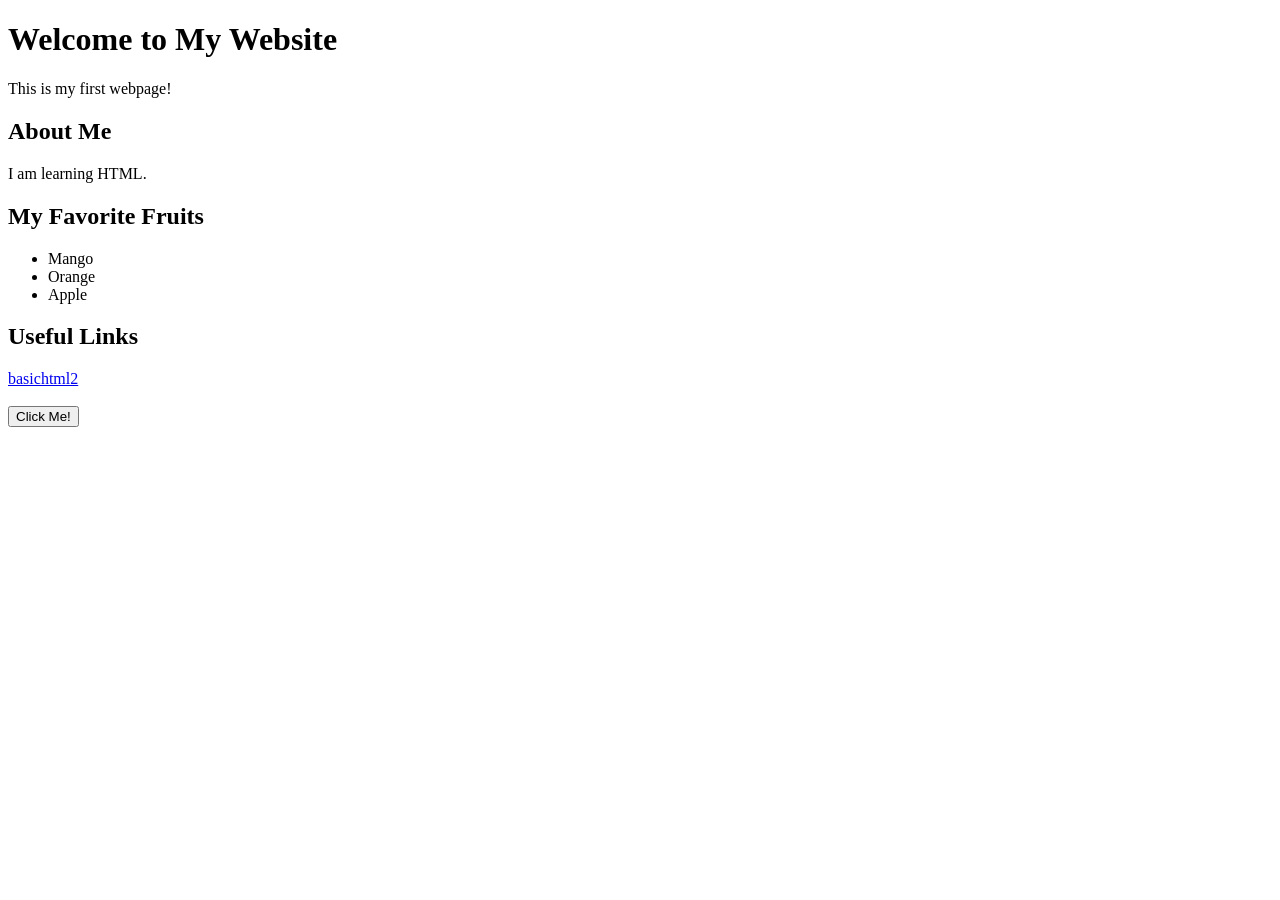
==== index.html @ f269f514 "Update index.html" ====
<!DOCTYPE html>
<html>
<head>
    <meta charset="UTF-8">
    <title>Poohkan's Note</title>
</head>
<body>
    <h1>Welcome to My Website</h1>
    <p>This is my first webpage!</p>
    
    <h2>About Me</h2>
    <p>I am learning HTML.</p>
    
    <h2>My Favorite Fruits</h2>
    <ul>
        <li>Mango</li>
        <li>Orange</li>
        <li>Apple</li>
    </ul>
    
    <h2>Useful Links</h2>
    <a href="./pages/basichtml2.html">basichtml2</a>
    <br><br>
    <button>Click Me!</button>
</body>
</html>
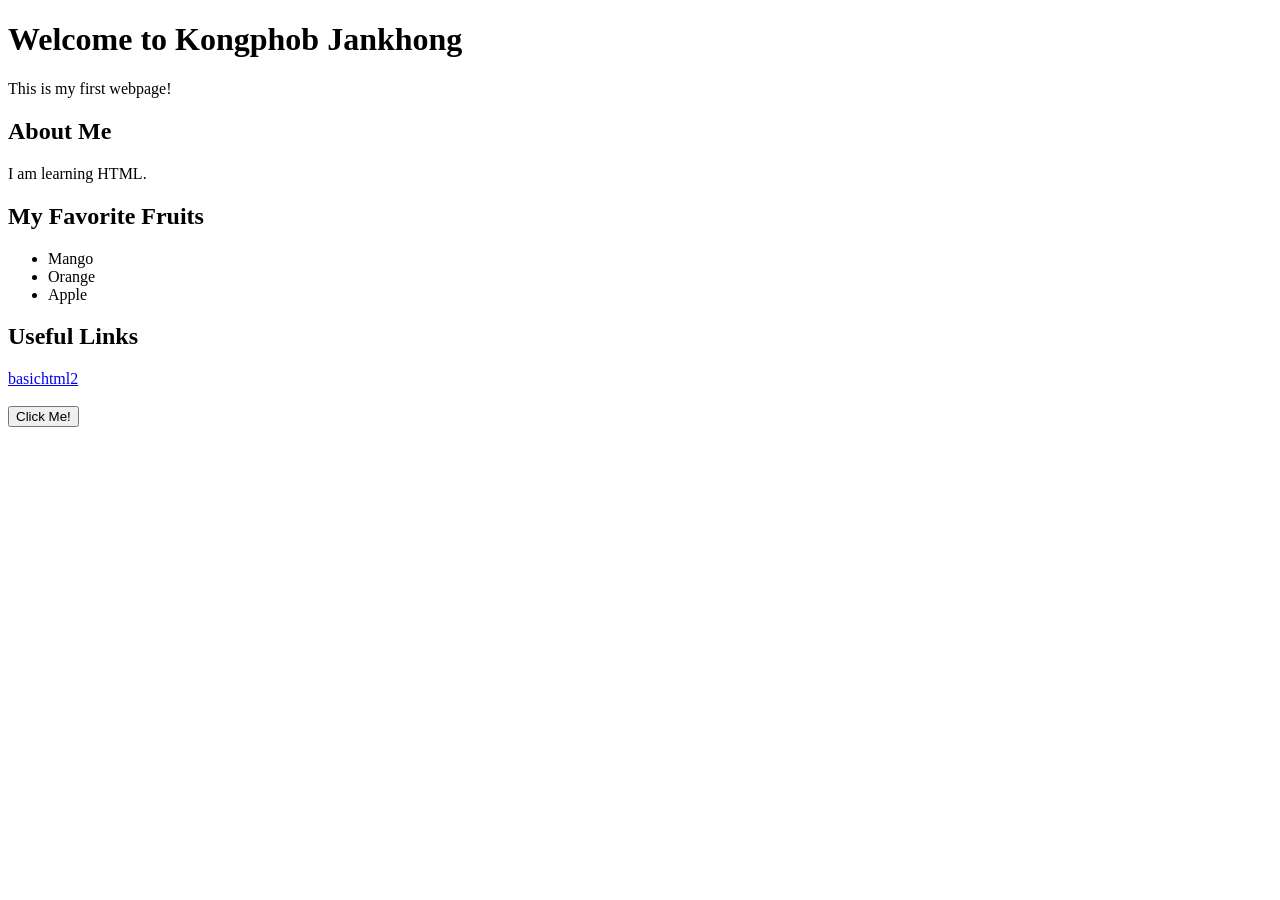
==== commit c86b3d0a: "edit h1" ====
--- a/index.html
+++ b/index.html
@@ -5,7 +5,7 @@
     <title>Poohkan's Note</title>
 </head>
 <body>
-    <h1>Welcome to My Website</h1>
+    <h1>Welcome to Kongphob Jankhong</h1>
     <p>This is my first webpage!</p>
     
     <h2>About Me</h2>
@@ -19,7 +19,7 @@
     </ul>
     
     <h2>Useful Links</h2>
-    <a href="./pages/basichtml2.html">basichtml2</a>
+    <a href="./page/aboutme.html">basichtml2</a>
     <br><br>
     <button>Click Me!</button>
 </body>
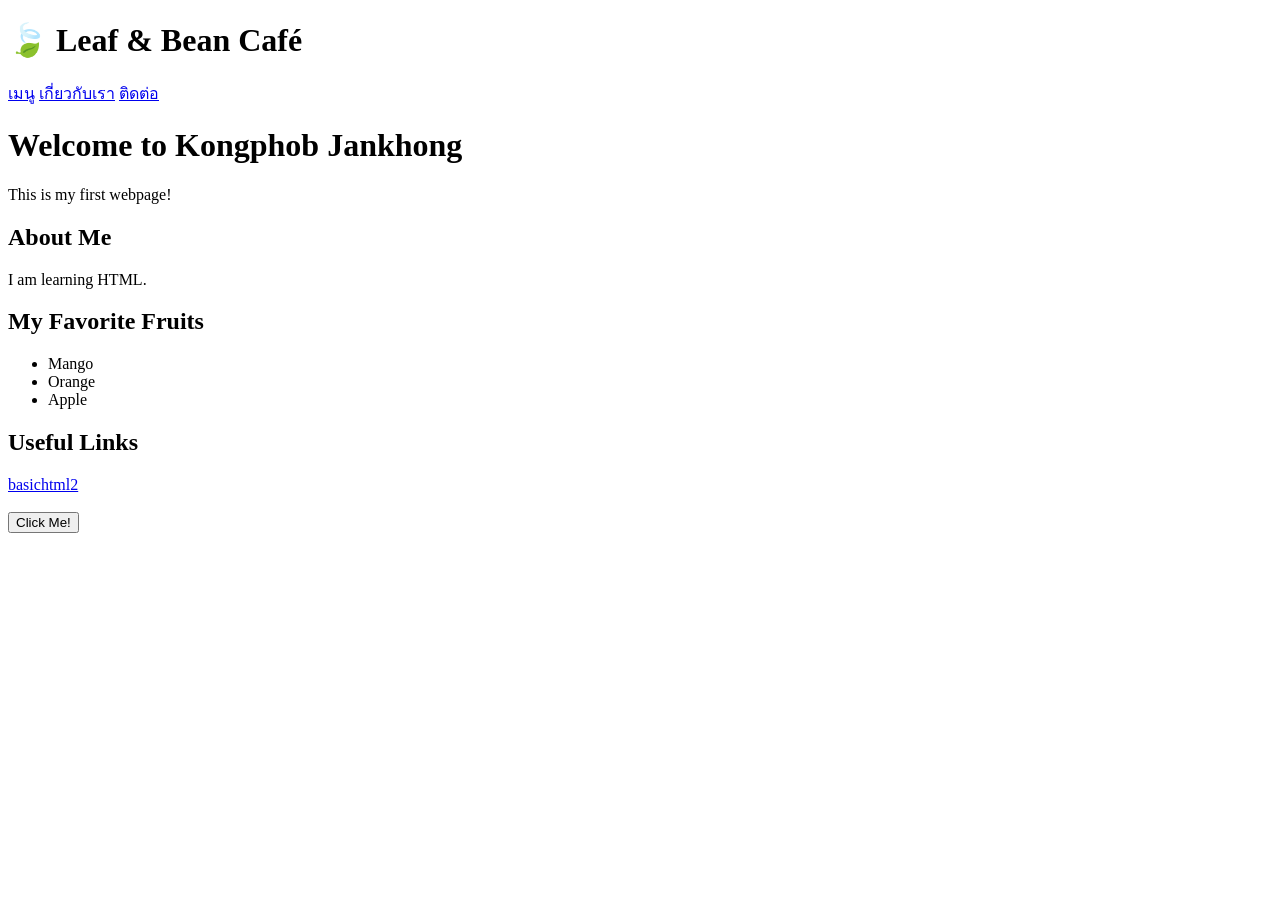
==== commit 06203167: "add header" ====
--- a/index.html
+++ b/index.html
@@ -2,9 +2,17 @@
 <html>
 <head>
     <meta charset="UTF-8">
-    <title>Poohkan's Note</title>
+    <title>Leaf & Bean Café</title>
 </head>
 <body>
+    <header>
+        <h1>🍃 Leaf & Bean Café</h1>
+        <nav>
+        <a href="#menu">เมนู</a>
+        <a href="#about">เกี่ยวกับเรา</a>
+        <a href="#contact">ติดต่อ</a>
+    </nav>
+    </header>
     <h1>Welcome to Kongphob Jankhong</h1>
     <p>This is my first webpage!</p>
     
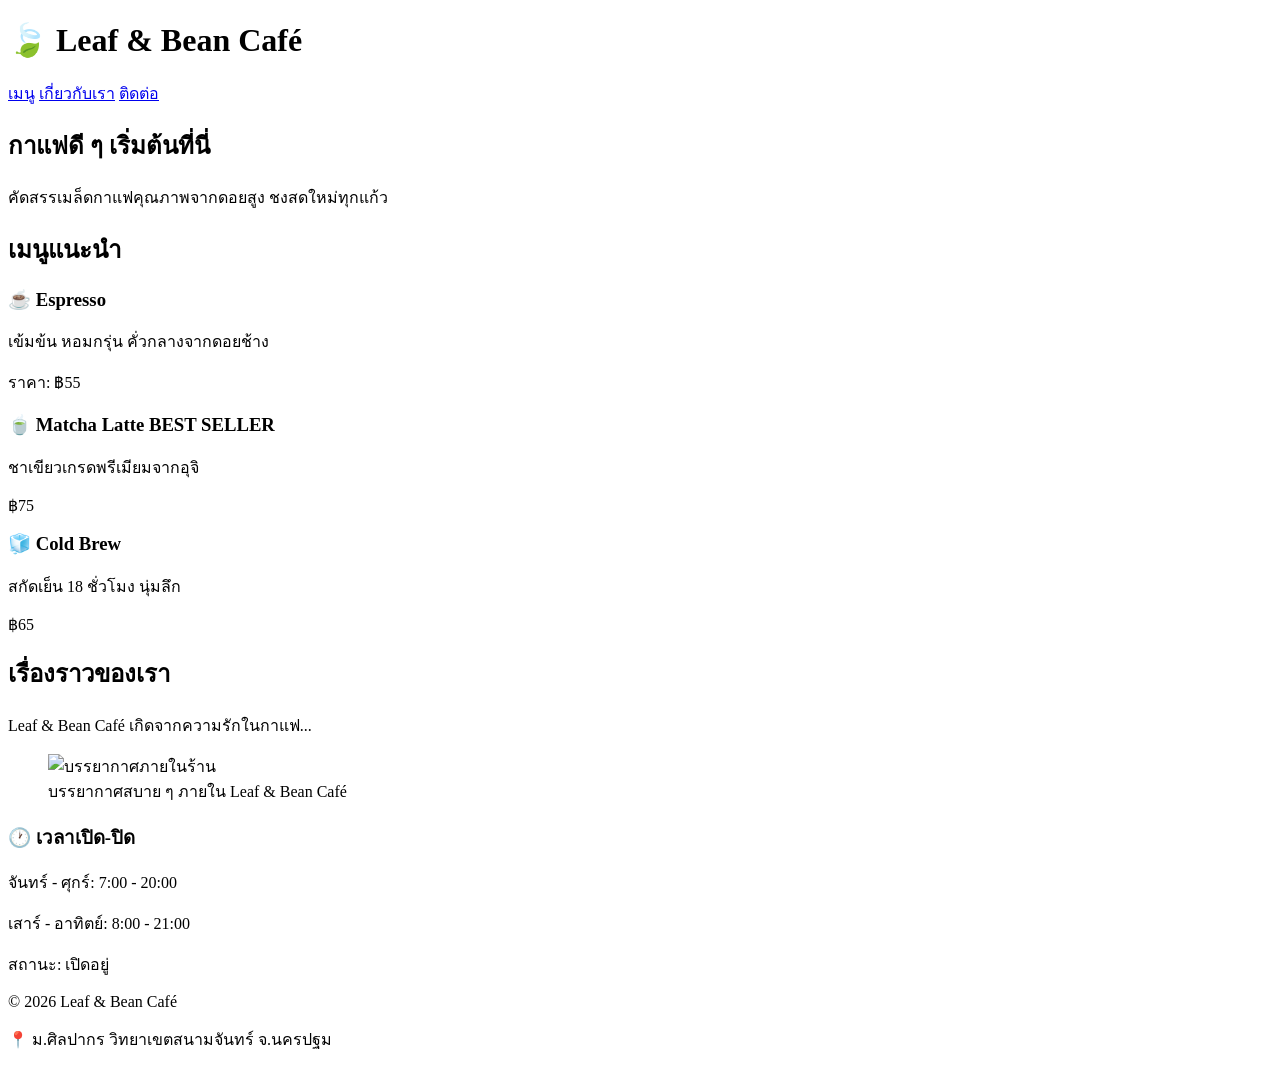
==== commit 2fc7d2c3: "new leyout" ====
--- a/index.html
+++ b/index.html
@@ -8,27 +8,65 @@
     <header>
         <h1>🍃 Leaf & Bean Café</h1>
         <nav>
-        <a href="#menu">เมนู</a>
-        <a href="#about">เกี่ยวกับเรา</a>
+        <a href="#DRINK MENU">เมนู</a>
+        <a href="#ABOUT">เกี่ยวกับเรา</a>
         <a href="#contact">ติดต่อ</a>
     </nav>
     </header>
-    <h1>Welcome to Kongphob Jankhong</h1>
-    <p>This is my first webpage!</p>
+    <main>
+    <!-- ส่วน Hero -->
+    <section>
+        <h2>กาแฟดี ๆ เริ่มต้นที่นี่</h2>
+        <p>คัดสรรเมล็ดกาแฟคุณภาพจากดอยสูง ชงสดใหม่ทุกแก้ว</p>
+    </section>
     
-    <h2>About Me</h2>
-    <p>I am learning HTML.</p>
-    
-    <h2>My Favorite Fruits</h2>
-    <ul>
-        <li>Mango</li>
-        <li>Orange</li>
-        <li>Apple</li>
-    </ul>
-    
-    <h2>Useful Links</h2>
-    <a href="./page/aboutme.html">basichtml2</a>
-    <br><br>
-    <button>Click Me!</button>
+    <!-- ส่วนเมนู -->
+    <section id = "DRINK MENU">
+        <h2>เมนูแนะนำ</h2>
+        <!-- จะเพิ่มการ์ดเมนูใน Section 2 -->
+        <div class="menu-grid">
+            <!-- การ์ดเมนูที่ 1 -->
+            <div class="card">  
+                <h3  class="card-title">☕ Espresso</h3>
+                <p class="card-desc">เข้มข้น หอมกรุ่น คั่วกลางจากดอยช้าง</p>
+                <p class="price">ราคา: <span>฿55</span></p>
+            </div>
+            <!-- การ์ดที่ 2 -->
+            <div class="card">
+                <h3 class="card-title">🍵 Matcha Latte <span>BEST SELLER</span></h3>
+                <p class="card-desc">ชาเขียวเกรดพรีเมียมจากอุจิ</p>
+                <p class="price">฿75</p>
+            </div>
+            <!-- การ์ดที่ 3 -->
+            <div class="card">
+                <h3 class="card-title">🧊 Cold Brew</h3>
+                <p class="card-desc">สกัดเย็น 18 ชั่วโมง นุ่มลึก</p>
+                <p class="price">฿65</p>
+            </div>
+        </div>
+    </section>
+
+    <!-- เรื่องราวร้าน — เนื้อหาอิสระ ใช้ <article> -->
+    <article id = "ABOUT">
+        <h2>เรื่องราวของเรา</h2>
+        <p>Leaf & Bean Café เกิดจากความรักในกาแฟ...</p>
+        <figure>
+            <img src="cafe-interior.jpg" alt="บรรยากาศภายในร้าน">
+            <figcaption>บรรยากาศสบาย ๆ ภายใน Leaf & Bean Café</figcaption>
+        </figure>
+    </article>
+</main>
+    <aside>
+    <h3>🕐 เวลาเปิด-ปิด</h3>
+    <p>จันทร์ - ศุกร์: 7:00 - 20:00</p>
+    <p>เสาร์ - อาทิตย์: 8:00 - 21:00</p>
+    <p>สถานะ: <span>เปิดอยู่</span></p>
+</aside>
+
+<footer>
+    <p>&copy; 2026 Leaf & Bean Café</p>
+    <p>📍 ม.ศิลปากร วิทยาเขตสนามจันทร์ จ.นครปฐม</p>
+</footer>
+<!-- div ครอบเมนูทั้งหมด — เตรียมจัดเป็น Grid ใน CSS -->
 </body>
 </html>
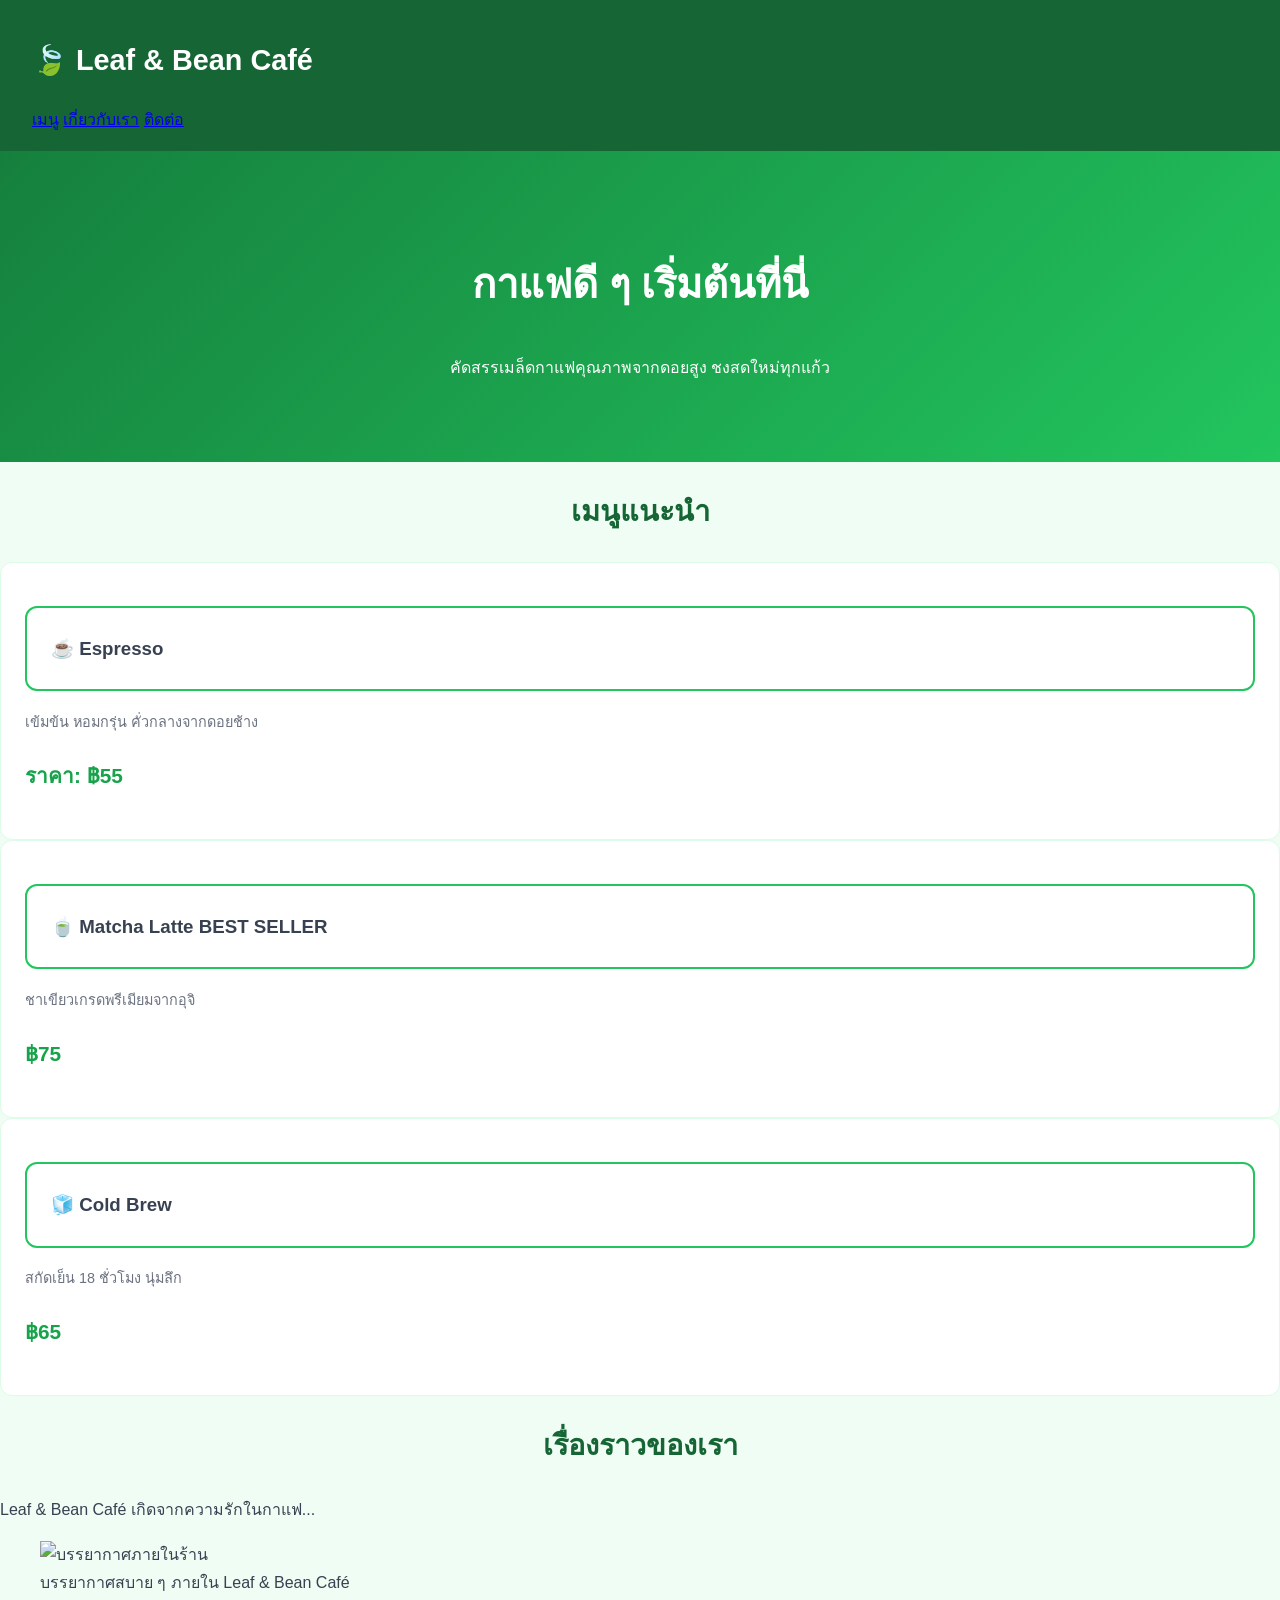
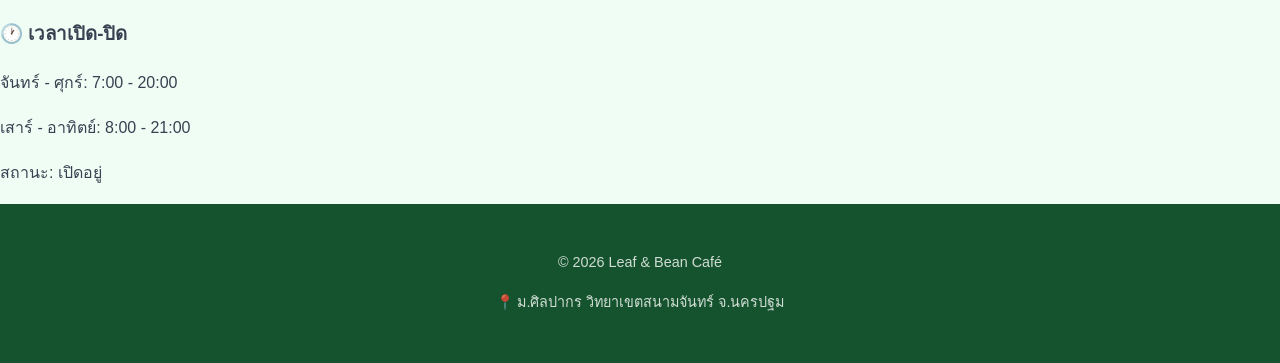
==== commit 818f50a3: "basiccss" ====
--- a/index.html
+++ b/index.html
@@ -2,44 +2,48 @@
 <html>
 <head>
     <meta charset="UTF-8">
+    <meta name="viewport" content="width=device-width, initial-scale=1.0">
+    <link rel="preconnect" href="https://fonts.googleapis.com">
+    <link rel="preconnect" href="https://fonts.gstatic.com" crossorigin>
+    <link href="https://fonts.googleapis.com/css2?family=IBM+Plex+Sans+Thai+Looped:wght@100;200;300;400;500;600;700&family=Kanit:ital,wght@0,100;0,200;0,300;0,400;0,500;0,600;0,700;0,800;0,900;1,100;1,200;1,300;1,400;1,500;1,600;1,700;1,800;1,900&display=swap" rel="stylesheet">
     <title>Leaf & Bean Café</title>
+    <link rel="stylesheet" href="css/style.css">
 </head>
 <body>
-    <header>
-        <h1>🍃 Leaf & Bean Café</h1>
-        <nav>
-        <a href="#DRINK MENU">เมนู</a>
+    <header class="site-header" id="top">
+        <h1 class="logo">🍃 Leaf & Bean Café</h1>
+        <nav class="main-nev">
+        <a href="#MENU">เมนู</a>
         <a href="#ABOUT">เกี่ยวกับเรา</a>
         <a href="#contact">ติดต่อ</a>
     </nav>
     </header>
     <main>
     <!-- ส่วน Hero -->
-    <section>
+    <section class="hero-section">
         <h2>กาแฟดี ๆ เริ่มต้นที่นี่</h2>
         <p>คัดสรรเมล็ดกาแฟคุณภาพจากดอยสูง ชงสดใหม่ทุกแก้ว</p>
     </section>
     
     <!-- ส่วนเมนู -->
     <section id = "DRINK MENU">
-        <h2>เมนูแนะนำ</h2>
-        <!-- จะเพิ่มการ์ดเมนูใน Section 2 -->
+        <h2 class="section-title">เมนูแนะนำ</h2>
         <div class="menu-grid">
             <!-- การ์ดเมนูที่ 1 -->
             <div class="card">  
-                <h3  class="card-title">☕ Espresso</h3>
+                <h3 class="card featured">☕ Espresso</h3>
                 <p class="card-desc">เข้มข้น หอมกรุ่น คั่วกลางจากดอยช้าง</p>
                 <p class="price">ราคา: <span>฿55</span></p>
             </div>
             <!-- การ์ดที่ 2 -->
             <div class="card">
-                <h3 class="card-title">🍵 Matcha Latte <span>BEST SELLER</span></h3>
+                <h3 class="card featured">🍵 Matcha Latte <span>BEST SELLER</span></h3>
                 <p class="card-desc">ชาเขียวเกรดพรีเมียมจากอุจิ</p>
                 <p class="price">฿75</p>
             </div>
             <!-- การ์ดที่ 3 -->
             <div class="card">
-                <h3 class="card-title">🧊 Cold Brew</h3>
+                <h3 class="card featured">🧊 Cold Brew</h3>
                 <p class="card-desc">สกัดเย็น 18 ชั่วโมง นุ่มลึก</p>
                 <p class="price">฿65</p>
             </div>
@@ -47,8 +51,9 @@
     </section>
 
     <!-- เรื่องราวร้าน — เนื้อหาอิสระ ใช้ <article> -->
+    <div class="content-wrapper"></div>
     <article id = "ABOUT">
-        <h2>เรื่องราวของเรา</h2>
+        <h2 class="section-title">เรื่องราวของเรา</h2>
         <p>Leaf & Bean Café เกิดจากความรักในกาแฟ...</p>
         <figure>
             <img src="cafe-interior.jpg" alt="บรรยากาศภายในร้าน">
@@ -56,14 +61,14 @@
         </figure>
     </article>
 </main>
-    <aside>
+    <aside class="sidebar">
     <h3>🕐 เวลาเปิด-ปิด</h3>
     <p>จันทร์ - ศุกร์: 7:00 - 20:00</p>
     <p>เสาร์ - อาทิตย์: 8:00 - 21:00</p>
     <p>สถานะ: <span>เปิดอยู่</span></p>
 </aside>
 
-<footer>
+<footer class="site-footer" id="contact">
     <p>&copy; 2026 Leaf & Bean Café</p>
     <p>📍 ม.ศิลปากร วิทยาเขตสนามจันทร์ จ.นครปฐม</p>
 </footer>
--- a/css/style.css
+++ b/css/style.css
@@ -0,0 +1,95 @@
+body {
+    font-family: 'Sarabun', sans-serif;
+    font-size: 16px;
+    line-height: 1.8;
+    color: #374151;
+    background-color: #f0fdf4;
+    margin: 0;
+}
+
+/* ── Header ── */
+.site-header {
+    background-color: #166534;
+    color: white;
+    padding: 1rem 2rem;
+}
+.logo {
+    font-size: 1.8rem;
+    font-weight: 700;
+}
+.main-nav a {
+    color: rgba(255,255,255,0.85);
+    text-decoration: none;
+    font-weight: 500;
+    padding: 0.5rem 1rem;
+}
+.main-nav a:hover {
+    color: white;
+}
+
+/* ── Hero ── */
+.hero-section {
+    background: linear-gradient(135deg, #15803d, #22c55e);
+    color: white;
+    text-align: center;
+    padding: 4rem 2rem;
+}
+.hero-section h2 {
+    font-size: 2.5rem;
+    font-weight: 700;
+}
+
+/* ── Menu Section ── */
+#menu {
+    background-color: #f0fdf4;
+    padding: 3rem 2rem;
+}
+.section-title {
+    font-size: 1.8rem;
+    font-weight: 700;
+    color: #166534;
+    text-align: center;
+}
+
+/* ── Cards ── */
+.card {
+    background: white;
+    border: 1px solid #dcfce7;
+    border-radius: 12px;
+    padding: 1.5rem;
+}
+.card.featured {
+    border: 2px solid #22c55e;
+}
+.card-title {
+    font-size: 1.2rem;
+    font-weight: 600;
+    color: #1f2937;
+}
+.card-desc {
+    color: #6b7280;
+    font-size: 0.9rem;
+}
+.price {
+    font-size: 1.3rem;
+    font-weight: 700;
+    color: #16a34a;
+}
+.badge {
+    font-size: 0.7rem;
+    font-weight: 600;
+    padding: 0.2rem 0.6rem;
+    border-radius: 20px;
+    text-transform: uppercase;
+}
+.bestseller { background: #fef9c3; color: #854d0e; }
+.new { background: #dcfce7; color: #166534; }
+
+/* ── Footer ── */
+.site-footer {
+    background-color: #14532d;
+    color: rgba(255,255,255,0.8);
+    text-align: center;
+    padding: 2rem;
+    font-size: 0.9rem;
+}
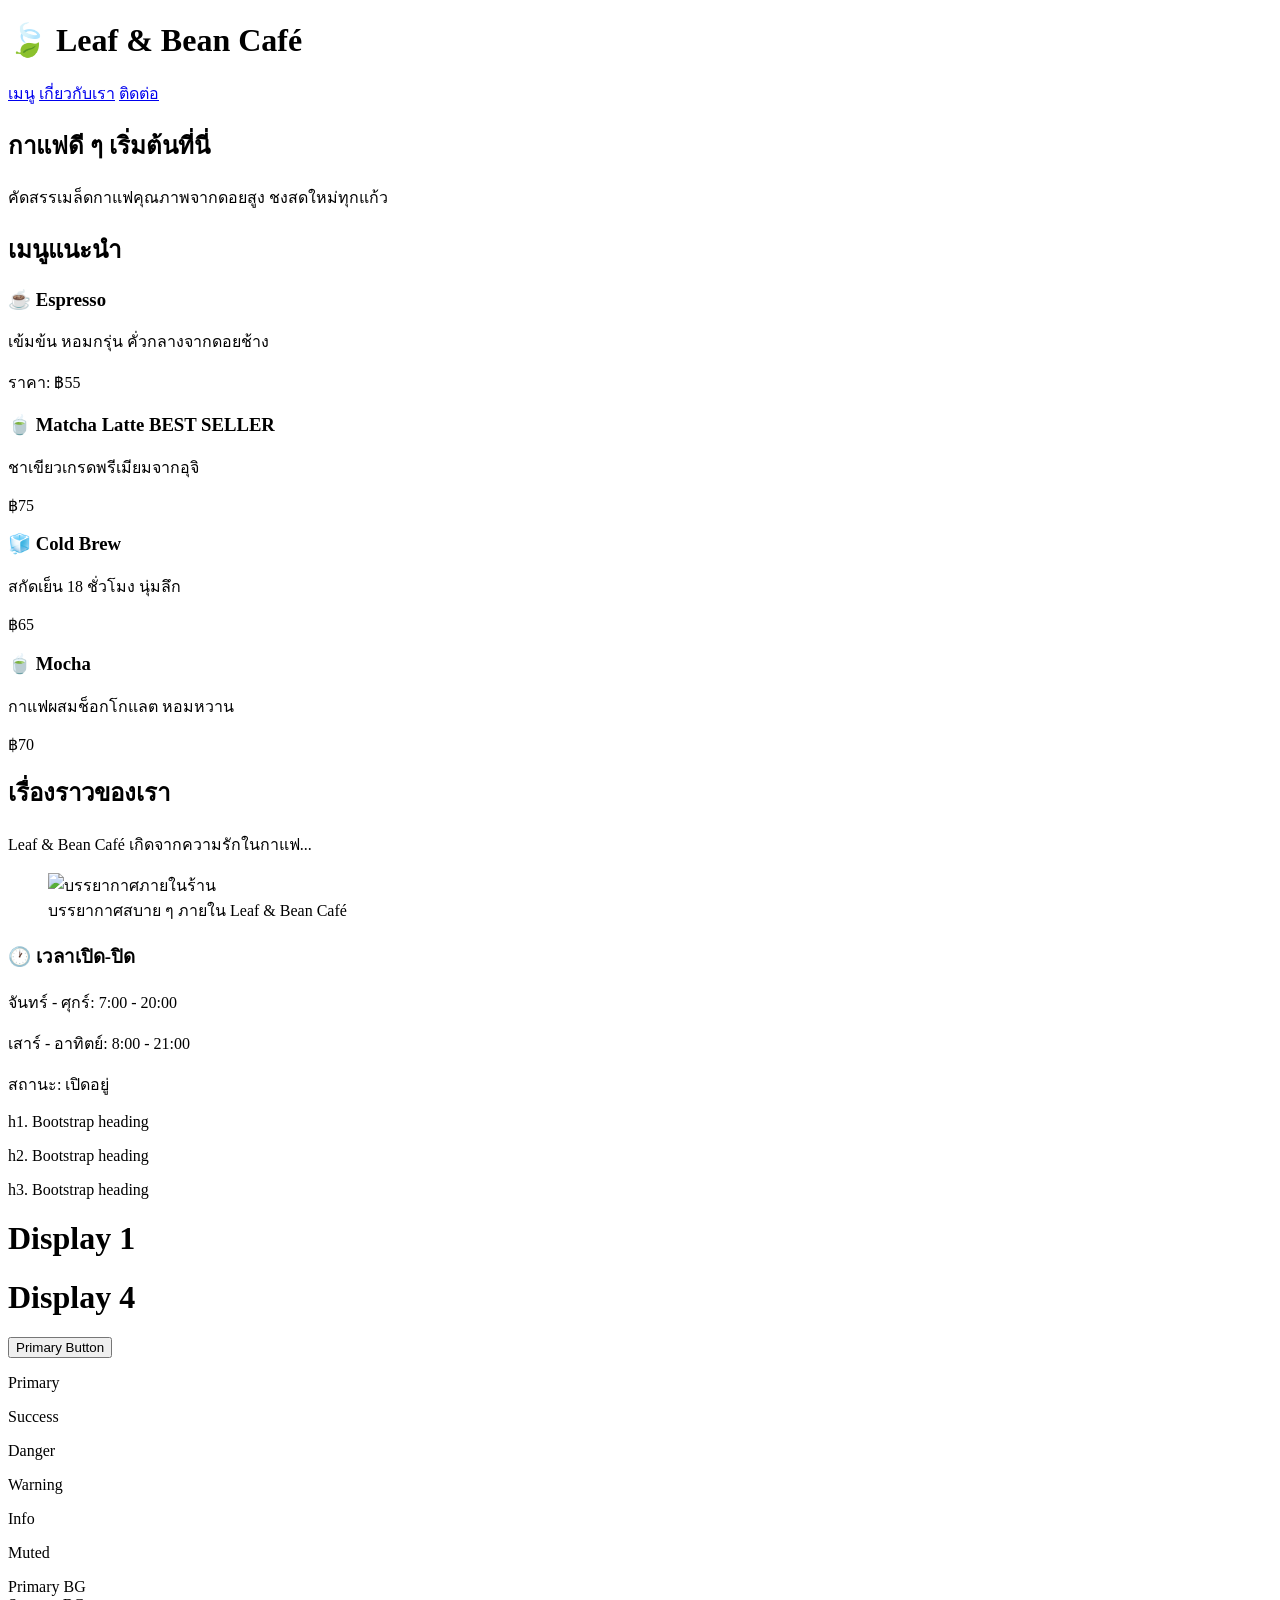
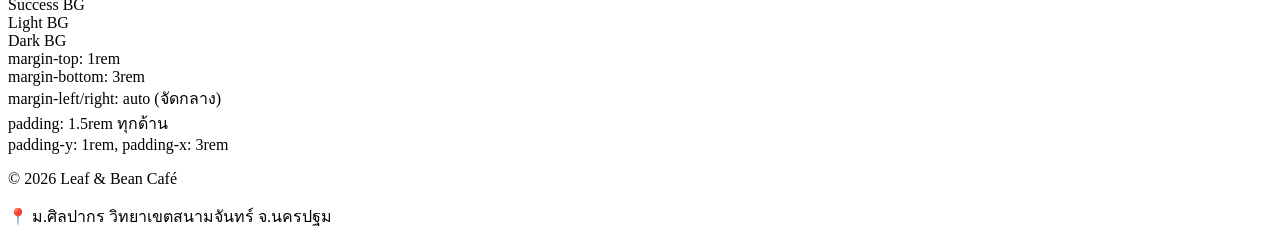
==== commit bfeafc99: "mybt" ====
--- a/index.html
+++ b/index.html
@@ -1,77 +1,113 @@
 <!DOCTYPE html>
 <html>
+
 <head>
     <meta charset="UTF-8">
-    <meta name="viewport" content="width=device-width, initial-scale=1.0">
-    <link rel="preconnect" href="https://fonts.googleapis.com">
-    <link rel="preconnect" href="https://fonts.gstatic.com" crossorigin>
-    <link href="https://fonts.googleapis.com/css2?family=IBM+Plex+Sans+Thai+Looped:wght@100;200;300;400;500;600;700&family=Kanit:ital,wght@0,100;0,200;0,300;0,400;0,500;0,600;0,700;0,800;0,900;1,100;1,200;1,300;1,400;1,500;1,600;1,700;1,800;1,900&display=swap" rel="stylesheet">
+    <meta name="viewport" content="width=device-width">
     <title>Leaf & Bean Café</title>
-    <link rel="stylesheet" href="css/style.css">
+    <!--<link rel="stylesheet" href="css/style.css">-->
+    <link href="https://cdn.jsdelivr.net/npm/bootstrap@5.3.8/dist/css/bootstrap.min.css" rel="stylesheet"integrity="sha384-sRIl4kxILFvY47J16cr9ZwB07vP4J8+LH7qKQnuqkuIAvNWLzeN8tE5YBujZqJLB" crossorigin="anonymous">
+    <script src="https://cdn.jsdelivr.net/npm/bootstrap@5.3.8/dist/js/bootstrap.bundle.min.js"integrity="sha384-FKyoEForCGlyvwx9Hj09JcYn3nv7wiPVlz7YYwJrWVcXK/BmnVDxM+D2scQbITxI"crossorigin="anonymous"></script>
 </head>
+
 <body>
-    <header class="site-header" id="top">
-        <h1 class="logo">🍃 Leaf & Bean Café</h1>
-        <nav class="main-nev">
-        <a href="#MENU">เมนู</a>
-        <a href="#ABOUT">เกี่ยวกับเรา</a>
-        <a href="#contact">ติดต่อ</a>
-    </nav>
+    <header>
+        <h1>🍃 Leaf & Bean Café</h1>
+        <nav>
+            <a href="#MENU">เมนู</a>
+            <a href="#ABOUT">เกี่ยวกับเรา</a>
+            <a href="#contact">ติดต่อ</a>
+        </nav>
     </header>
     <main>
-    <!-- ส่วน Hero -->
-    <section class="hero-section">
-        <h2>กาแฟดี ๆ เริ่มต้นที่นี่</h2>
-        <p>คัดสรรเมล็ดกาแฟคุณภาพจากดอยสูง ชงสดใหม่ทุกแก้ว</p>
-    </section>
-    
-    <!-- ส่วนเมนู -->
-    <section id = "DRINK MENU">
-        <h2 class="section-title">เมนูแนะนำ</h2>
-        <div class="menu-grid">
-            <!-- การ์ดเมนูที่ 1 -->
-            <div class="card">  
-                <h3 class="card featured">☕ Espresso</h3>
-                <p class="card-desc">เข้มข้น หอมกรุ่น คั่วกลางจากดอยช้าง</p>
-                <p class="price">ราคา: <span>฿55</span></p>
+        <!-- ส่วน Hero -->
+        <section>
+            <h2>กาแฟดี ๆ เริ่มต้นที่นี่</h2>
+            <p>คัดสรรเมล็ดกาแฟคุณภาพจากดอยสูง ชงสดใหม่ทุกแก้ว</p>
+        </section>
+        <!-- ส่วนเมนู -->
+        <section id="DRINK MENU">
+            <h2>เมนูแนะนำ</h2>
+            <div class="container">
+                <div class="row">
+                    <!-- การ์ดเมนูที่ 1 -->
+                    <div class="col-12 col-md-6 col-lg-3">
+                        <h3>☕ Espresso</h3>
+                        <p>เข้มข้น หอมกรุ่น คั่วกลางจากดอยช้าง</p>
+                        <p>ราคา: <span>฿55</span></p>
+                    </div>
+                    <!-- การ์ดที่ 2 -->
+                    <div class="col-12 col-md-6 col-lg-3">
+                        <h3>🍵 Matcha Latte <span>BEST SELLER</span></h3>
+                        <p>ชาเขียวเกรดพรีเมียมจากอุจิ</p>
+                        <p>฿75</p>
+                    </div>
+                    <!-- การ์ดที่ 3 -->
+                    <div class="col-12 col-md-6 col-lg-3">
+                        <h3>🧊 Cold Brew</h3>
+                        <p>สกัดเย็น 18 ชั่วโมง นุ่มลึก</p>
+                        <p>฿65</p>
+                    </div>
+                    <!-- การ์ดที่ 4 -->
+                    <div class="col-12 col-md-6 col-lg-3">
+                        <h3>🍵 Mocha </h3>
+                        <p>กาแฟผสมช็อกโกแลต หอมหวาน</p>
+                        <p>฿70</p>
+                    </div>
+                </div>
             </div>
-            <!-- การ์ดที่ 2 -->
-            <div class="card">
-                <h3 class="card featured">🍵 Matcha Latte <span>BEST SELLER</span></h3>
-                <p class="card-desc">ชาเขียวเกรดพรีเมียมจากอุจิ</p>
-                <p class="price">฿75</p>
-            </div>
-            <!-- การ์ดที่ 3 -->
-            <div class="card">
-                <h3 class="card featured">🧊 Cold Brew</h3>
-                <p class="card-desc">สกัดเย็น 18 ชั่วโมง นุ่มลึก</p>
-                <p class="price">฿65</p>
-            </div>
-        </div>
-    </section>
+        </section>
 
-    <!-- เรื่องราวร้าน — เนื้อหาอิสระ ใช้ <article> -->
-    <div class="content-wrapper"></div>
-    <article id = "ABOUT">
-        <h2 class="section-title">เรื่องราวของเรา</h2>
-        <p>Leaf & Bean Café เกิดจากความรักในกาแฟ...</p>
-        <figure>
-            <img src="cafe-interior.jpg" alt="บรรยากาศภายในร้าน">
-            <figcaption>บรรยากาศสบาย ๆ ภายใน Leaf & Bean Café</figcaption>
-        </figure>
-    </article>
-</main>
-    <aside class="sidebar">
-    <h3>🕐 เวลาเปิด-ปิด</h3>
-    <p>จันทร์ - ศุกร์: 7:00 - 20:00</p>
-    <p>เสาร์ - อาทิตย์: 8:00 - 21:00</p>
-    <p>สถานะ: <span>เปิดอยู่</span></p>
-</aside>
+        <!-- เรื่องราวร้าน — เนื้อหาอิสระ ใช้ <article> -->
+        <div></div>
+        <article id="ABOUT">
+            <h2>เรื่องราวของเรา</h2>
+            <p>Leaf & Bean Café เกิดจากความรักในกาแฟ...</p>
+            <figure>
+                <img src="cafe-interior.jpg" alt="บรรยากาศภายในร้าน">
+                <figcaption>บรรยากาศสบาย ๆ ภายใน Leaf & Bean Café</figcaption>
+            </figure>
+        </article>
+    </main>
+    <aside>
+        <h3>🕐 เวลาเปิด-ปิด</h3>
+        <p>จันทร์ - ศุกร์: 7:00 - 20:00</p>
+        <p>เสาร์ - อาทิตย์: 8:00 - 21:00</p>
+        <p>สถานะ: <span>เปิดอยู่</span></p>
+    </aside>
+<p class="h1">h1. Bootstrap heading</p>
+<p class="h2">h2. Bootstrap heading</p>
+<p class="h3">h3. Bootstrap heading</p>
 
-<footer class="site-footer" id="contact">
-    <p>&copy; 2026 Leaf & Bean Café</p>
-    <p>📍 ม.ศิลปากร วิทยาเขตสนามจันทร์ จ.นครปฐม</p>
-</footer>
-<!-- div ครอบเมนูทั้งหมด — เตรียมจัดเป็น Grid ใน CSS -->
+<!-- Display Headings (ใหญ่กว่าปกติ) -->
+<h1 class="display-1">Display 1</h1>
+<h1 class="display-4">Display 4</h1>
+<button class ="btn btn-primary">Primary Button</button>
+<!-- Text Colors -->
+<p class="text-primary">Primary</p>
+<p class="text-success">Success</p>
+<p class="text-danger">Danger</p>
+<p class="text-warning">Warning</p>
+<p class="text-info">Info</p>
+<p class="text-muted">Muted</p>
+
+<!-- Background Colors -->
+<div class="bg-primary text-white">Primary BG</div>
+<div class="bg-success text-white">Success BG</div>
+<div class="bg-light text-dark">Light BG</div>
+<div class="bg-dark text-white">Dark BG</div>
+<!-- Margin -->
+<div class="mt-3">margin-top: 1rem</div>
+<div class="mb-5">margin-bottom: 3rem</div>
+<div class="mx-auto">margin-left/right: auto (จัดกลาง)</div>
+
+<!-- Padding -->
+<div class="p-4">padding: 1.5rem ทุกด้าน</div>
+<div class="py-3 px-5">padding-y: 1rem, padding-x: 3rem</div>
+    <footer id = "container">
+        <p>&copy; 2026 Leaf & Bean Café</p>
+        <p>📍 ม.ศิลปากร วิทยาเขตสนามจันทร์ จ.นครปฐม</p>
+    </footer>
+    <script src="https://cdn.jsdelivr.net/npm/bootstrap@5.3.8/dist/js/bootstrap.bundle.min.js"integrity="sha384-FKyoEForCGlyvwx9Hj09JcYn3nv7wiPVlz7YYwJrWVcXK/BmnVDxM+D2scQbITxI"crossorigin="anonymous"></script>
 </body>
-</html>
+</html>
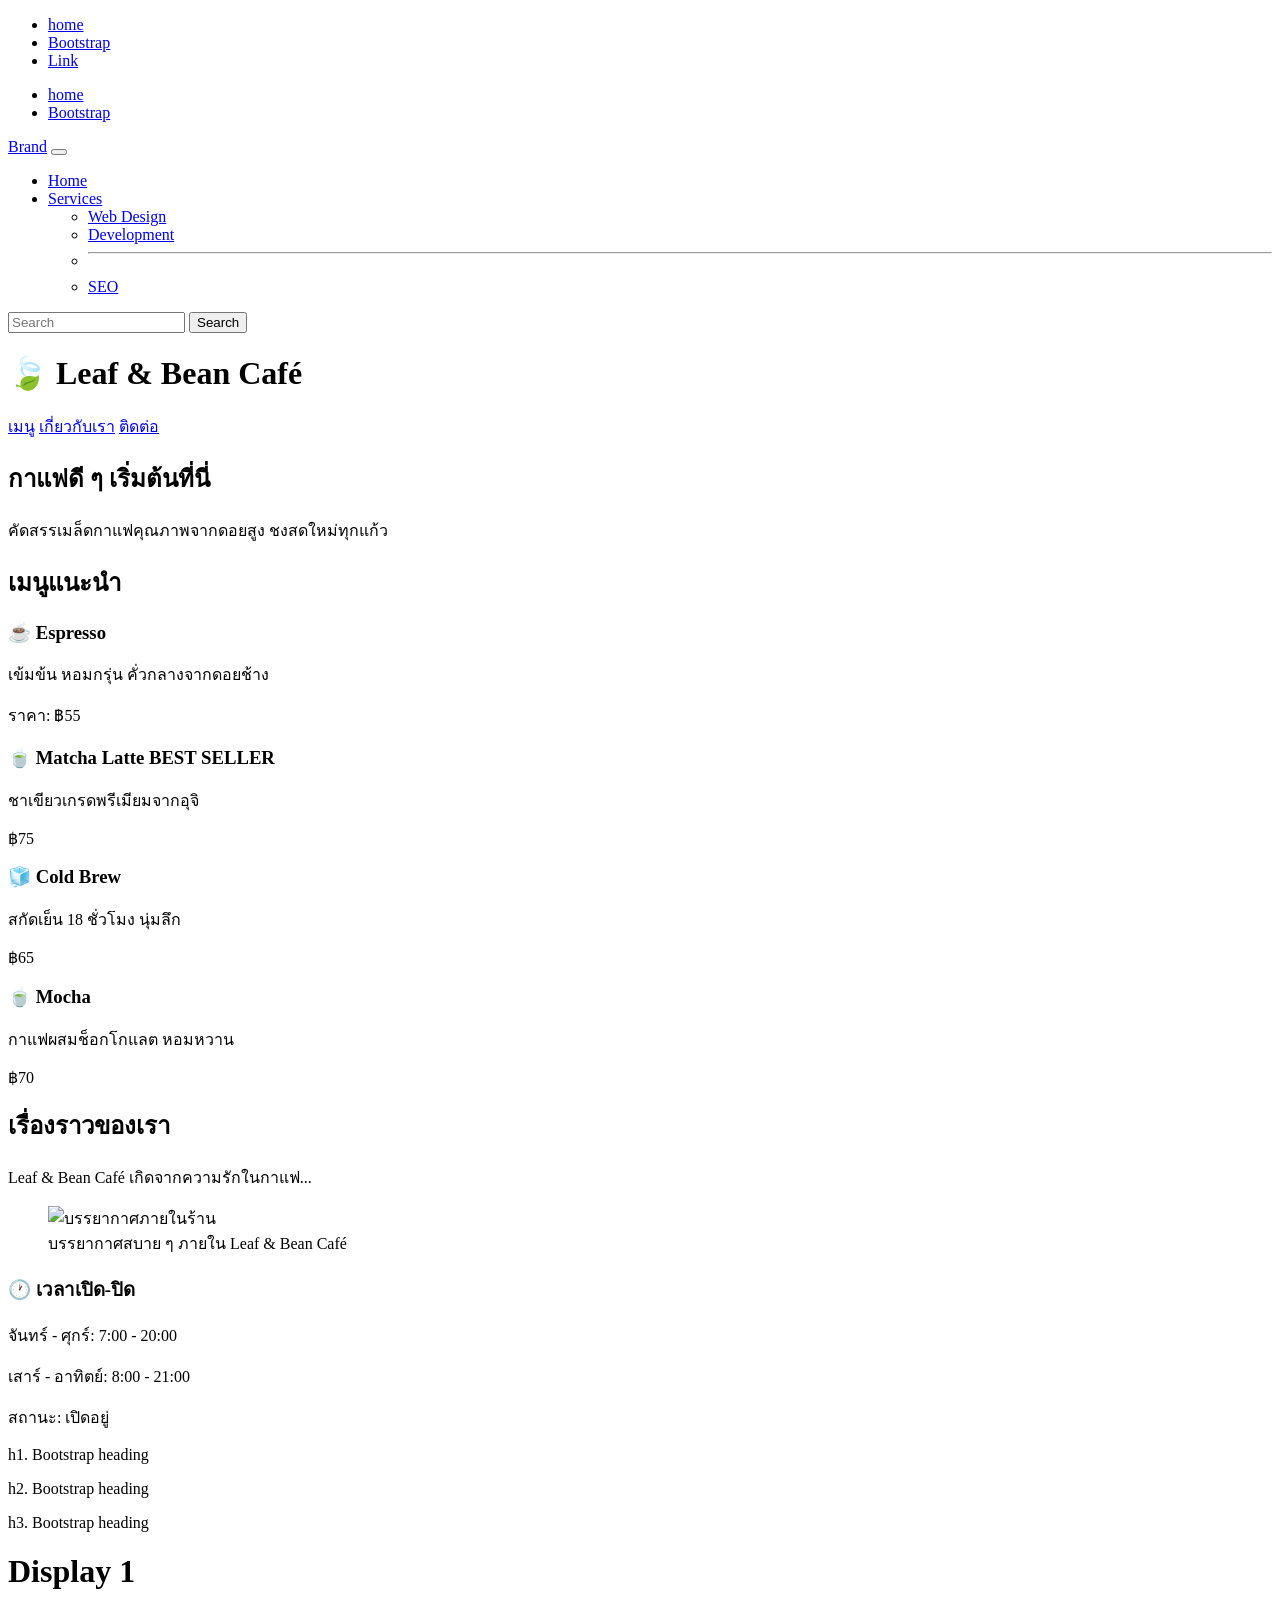
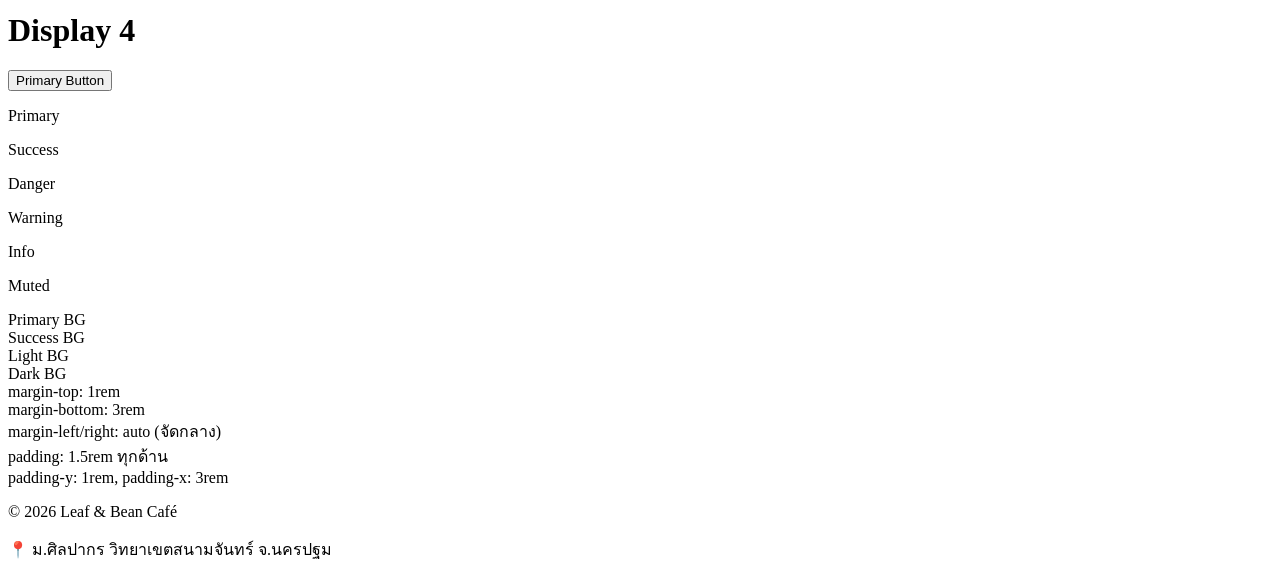
==== commit a56fdbaa: "form" ====
--- a/index.html
+++ b/index.html
@@ -11,6 +11,62 @@
 </head>
 
 <body>
+    <ul class="nav nav-pills">
+    <li class="nav-item">
+        <a class="nav-link active" href="index.html">home</a>
+    </li>
+    <li class="nav-item">
+        <a class="nav-link" href="mybt.html">Bootstrap</a>
+    </li>
+    <li class="nav-item">
+        <a class="nav-link" href="#">Link</a>
+    </li>
+</ul>
+
+<!-- Nav Tabs -->
+<ul class="nav nav-tabs">
+    <li class="nav-item">
+        <a class="nav-link active" href="index.html">home</a>
+    </li>
+    <li class="nav-item">
+        <a class="nav-link" href="mybt.html">Bootstrap</a>
+    </li>
+</ul>
+    <nav class="navbar navbar-expand-lg navbar-dark bg-dark">
+        <div class="container-fluid">
+            <a class="navbar-brand" href="#">Brand</a>
+            <button class="navbar-toggler" type="button" data-bs-toggle="collapse" data-bs-target="#darkNav">
+                <span class="navbar-toggler-icon"></span>
+            </button>
+
+            <div class="collapse navbar-collapse" id="darkNav">
+                <ul class="navbar-nav me-auto">
+                    <li class="nav-item">
+                        <a class="nav-link active" href="#">Home</a>
+                    </li>
+                    <!-- Dropdown -->
+                    <li class="nav-item dropdown">
+                        <a class="nav-link dropdown-toggle" href="#" role="button" data-bs-toggle="dropdown">
+                            Services
+                        </a>
+                        <ul class="dropdown-menu">
+                            <li><a class="dropdown-item" href="#">Web Design</a></li>
+                            <li><a class="dropdown-item" href="#">Development</a></li>
+                            <li>
+                                <hr class="dropdown-divider">
+                            </li>
+                            <li><a class="dropdown-item" href="#">SEO</a></li>
+                        </ul>
+                    </li>
+                </ul>
+                <!-- Search Form -->
+                <form class="d-flex" role="search">
+                    <input class="form-control me-2" type="search" placeholder="Search">
+                    <button class="btn btn-outline-light" type="submit">Search</button>
+                </form>
+            </div>
+        </div>
+    </nav>
     <header>
         <h1>🍃 Leaf & Bean Café</h1>
         <nav>
